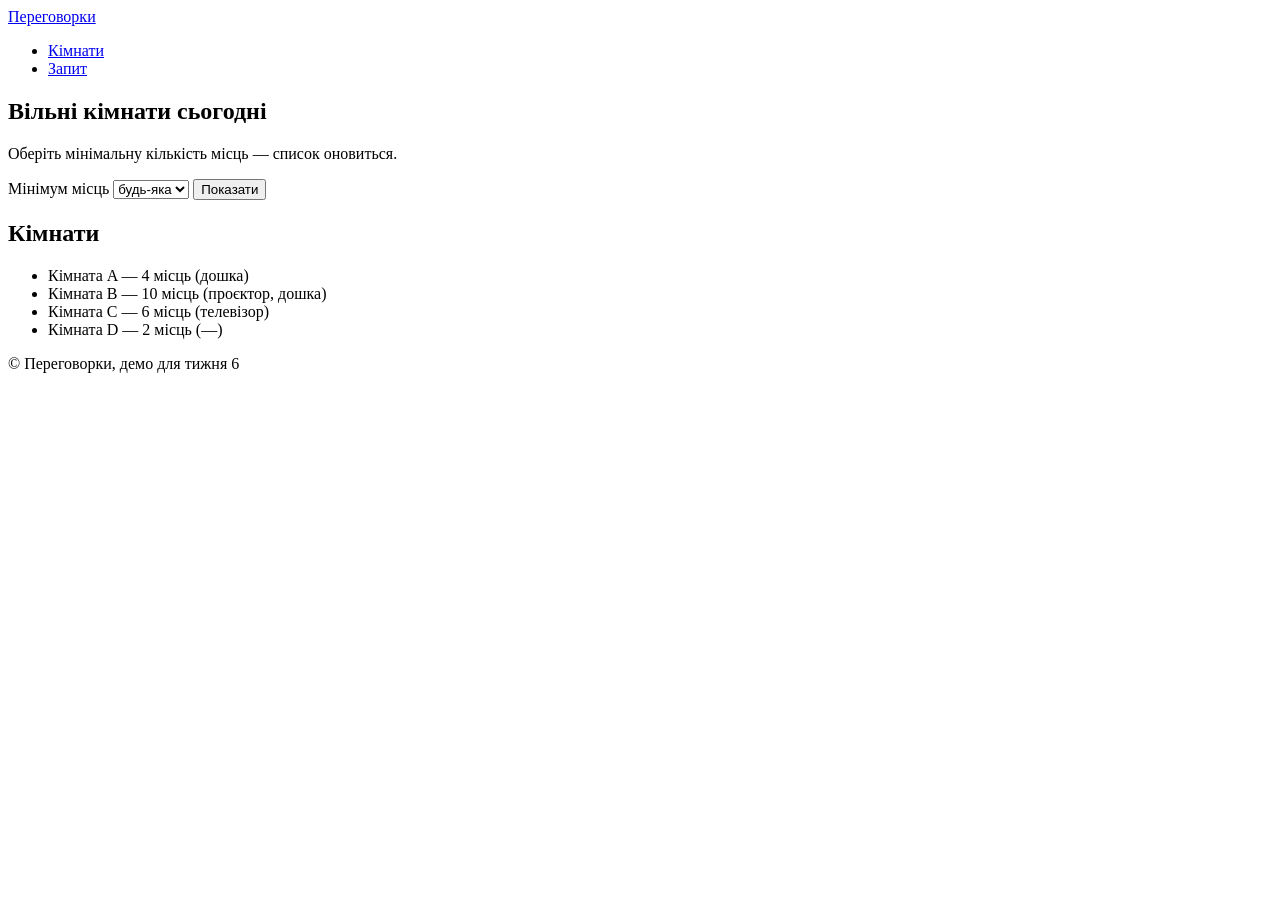
==== index.html @ 8661de9f "initial version" ====
<!doctype html>
<html lang="uk">
<head>
  <meta charset="utf-8">
  <meta name="viewport" content="width=device-width, initial-scale=1">
  <title>Переговорки — демо</title>
  <link rel="stylesheet" href="styles.css">
  <script src="app.js" defer></script>
</head>
<body>
  <header class="site-header">
    <div class="header-inner">
      <a class="logo" href="index.html">Переговорки</a>
      <nav class="nav" aria-label="Головна навігація">
        <ul>
          <li><a href="index.html" aria-current="page">Кімнати</a></li>
          <li><a href="request.html">Запит</a></li>
        </ul>
      </nav>
    </div>
  </header>

  <main>
    <section class="hero">
      <h1>Вільні кімнати сьогодні</h1>
      <p>Оберіть мінімальну кількість місць — список оновиться.</p>
      <div class="filter">
        <label for="min-seats">Мінімум місць</label>
        <select id="min-seats">
          <option value="0">будь-яка</option>
          <option value="4">від 4</option>
          <option value="6">від 6</option>
          <option value="10">від 10</option>
        </select>
        <button id="apply" class="btn" type="button">Показати</button>
      </div>
    </section>

    <section aria-labelledby="rooms-title">
      <h2 id="rooms-title">Кімнати</h2>
      <ul id="rooms" class="rooms"></ul>
      <p id="empty" class="muted" hidden>Немає кімнат з такою місткістю.</p>
    </section>
  </main>

  <footer class="site-footer">
    <p>© Переговорки, демо для тижня 6</p>
  </footer>
</body>
</html>
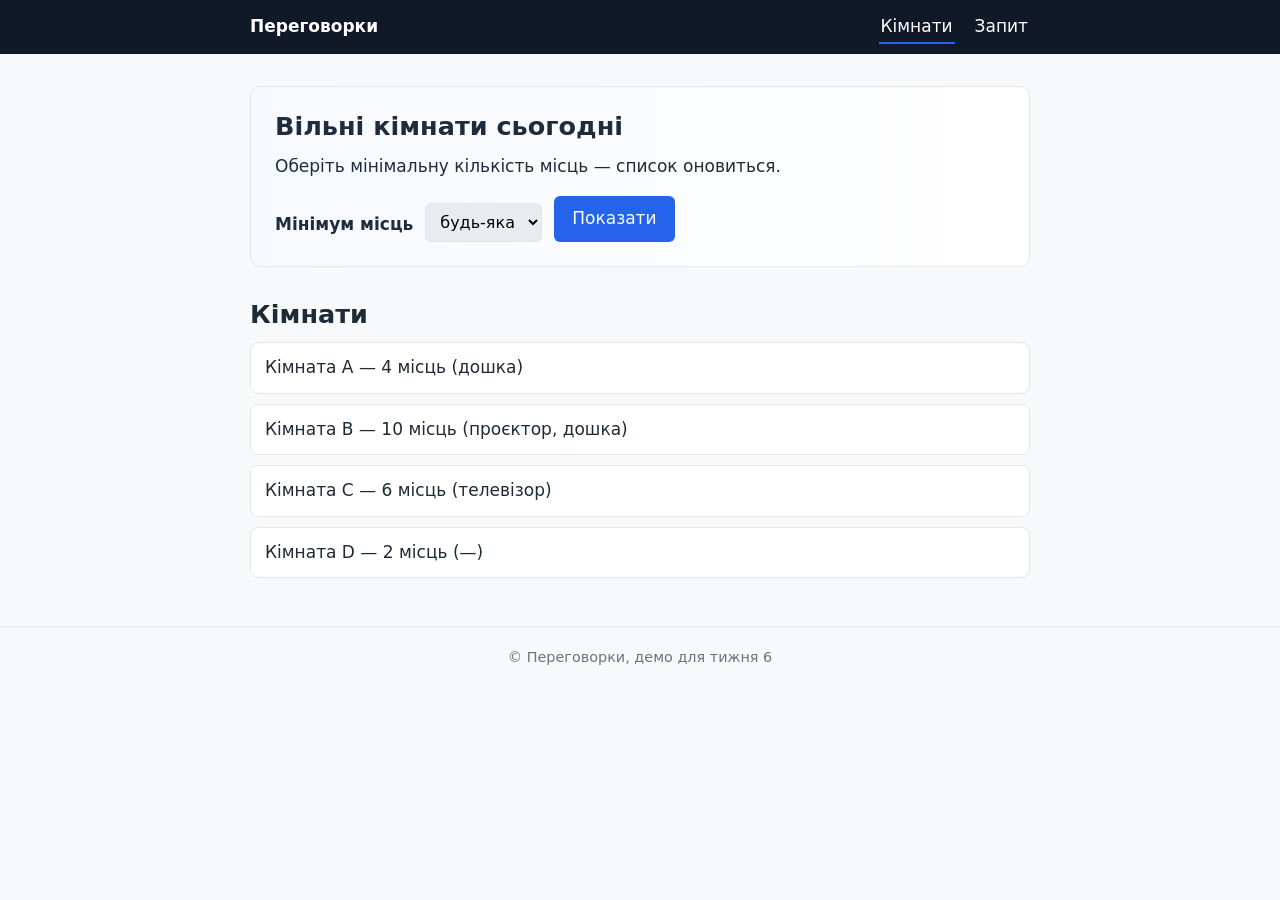
==== commit e39b148d: "Update index.html" ====
--- a/index.html
+++ b/index.html
@@ -4,7 +4,7 @@
   <meta charset="utf-8">
   <meta name="viewport" content="width=device-width, initial-scale=1">
   <title>Переговорки — демо</title>
-  <link rel="stylesheet" href="styles.css">
+  <link rel="stylesheet" href="style.css">
   <script src="app.js" defer></script>
 </head>
 <body>
--- a/style.css
+++ b/style.css
@@ -0,0 +1,34 @@
+:root { --ink: #1f2a37; --paper: #f7f9fb; --accent: #2563eb; --accent-dark: #1d4ed8; --muted: #6b7280; --line: #e5e7eb; }
+* { box-sizing: border-box; }
+body { margin: 0; font-family: system-ui, -apple-system, "Segoe UI", sans-serif; font-size: 17px; line-height: 1.5; color: var(--ink); background: var(--paper); }
+h1, h2 { line-height: 1.2; margin: 0 0 0.5em; }
+p { margin: 0 0 1em; }
+.muted { color: var(--muted); }
+main { max-width: 820px; margin: 0 auto; padding: 32px 20px 48px; }
+
+.site-header { background: #111827; color: #fff; }
+.header-inner { max-width: 820px; margin: 0 auto; padding: 14px 20px; display: flex; align-items: center; justify-content: space-between; gap: 24px; }
+.logo { color: #fff; font-weight: 700; text-decoration: none; }
+.nav ul { list-style: none; margin: 0; padding: 0; display: flex; gap: 18px; }
+.nav a { color: #fff; text-decoration: none; padding: 6px 2px; border-bottom: 2px solid transparent; }
+.nav a[aria-current="page"] { border-bottom-color: var(--accent); }
+
+.hero { position: relative; padding: 24px; background: #fff; border: 1px solid var(--line); border-radius: 10px; margin-bottom: 32px; overflow: hidden; }
+.hero::after { content: ""; position: absolute; inset: 0; background: linear-gradient(90deg, rgba(37,99,235,0.04), transparent); }
+.filter { display: flex; flex-wrap: wrap; gap: 12px; align-items: end; }
+.filter label { display: block; font-weight: 600; margin-bottom: 4px; }
+.filter select { padding: 8px 10px; font: inherit; font-size: 16px; border: 1px solid var(--line); border-radius: 6px; }
+
+.btn { display: inline-block; background: var(--accent); color: #fff; text-decoration: none; padding: 10px 18px; border: 0; border-radius: 6px; font: inherit; cursor: pointer; }
+.btn:hover { background: var(--accent-dark); }
+
+.rooms { list-style: none; margin: 0; padding: 0; display: grid; gap: 10px; }
+.room { padding: 12px 14px; background: #fff; border: 1px solid var(--line); border-radius: 8px; }
+
+.request-form { max-width: 460px; }
+.field { margin-bottom: 14px; }
+.field label { display: block; font-weight: 600; margin-bottom: 4px; }
+.field input, .field select { width: 100%; padding: 9px 10px; font: inherit; font-size: 16px; border: 1px solid var(--line); border-radius: 6px; background: #fff; }
+
+.site-footer { border-top: 1px solid var(--line); padding: 20px; color: var(--muted); font-size: 0.9rem; text-align: center; }
+@media (max-width: 600px) { .header-inner { flex-direction: column; align-items: flex-start; gap: 8px; } }
